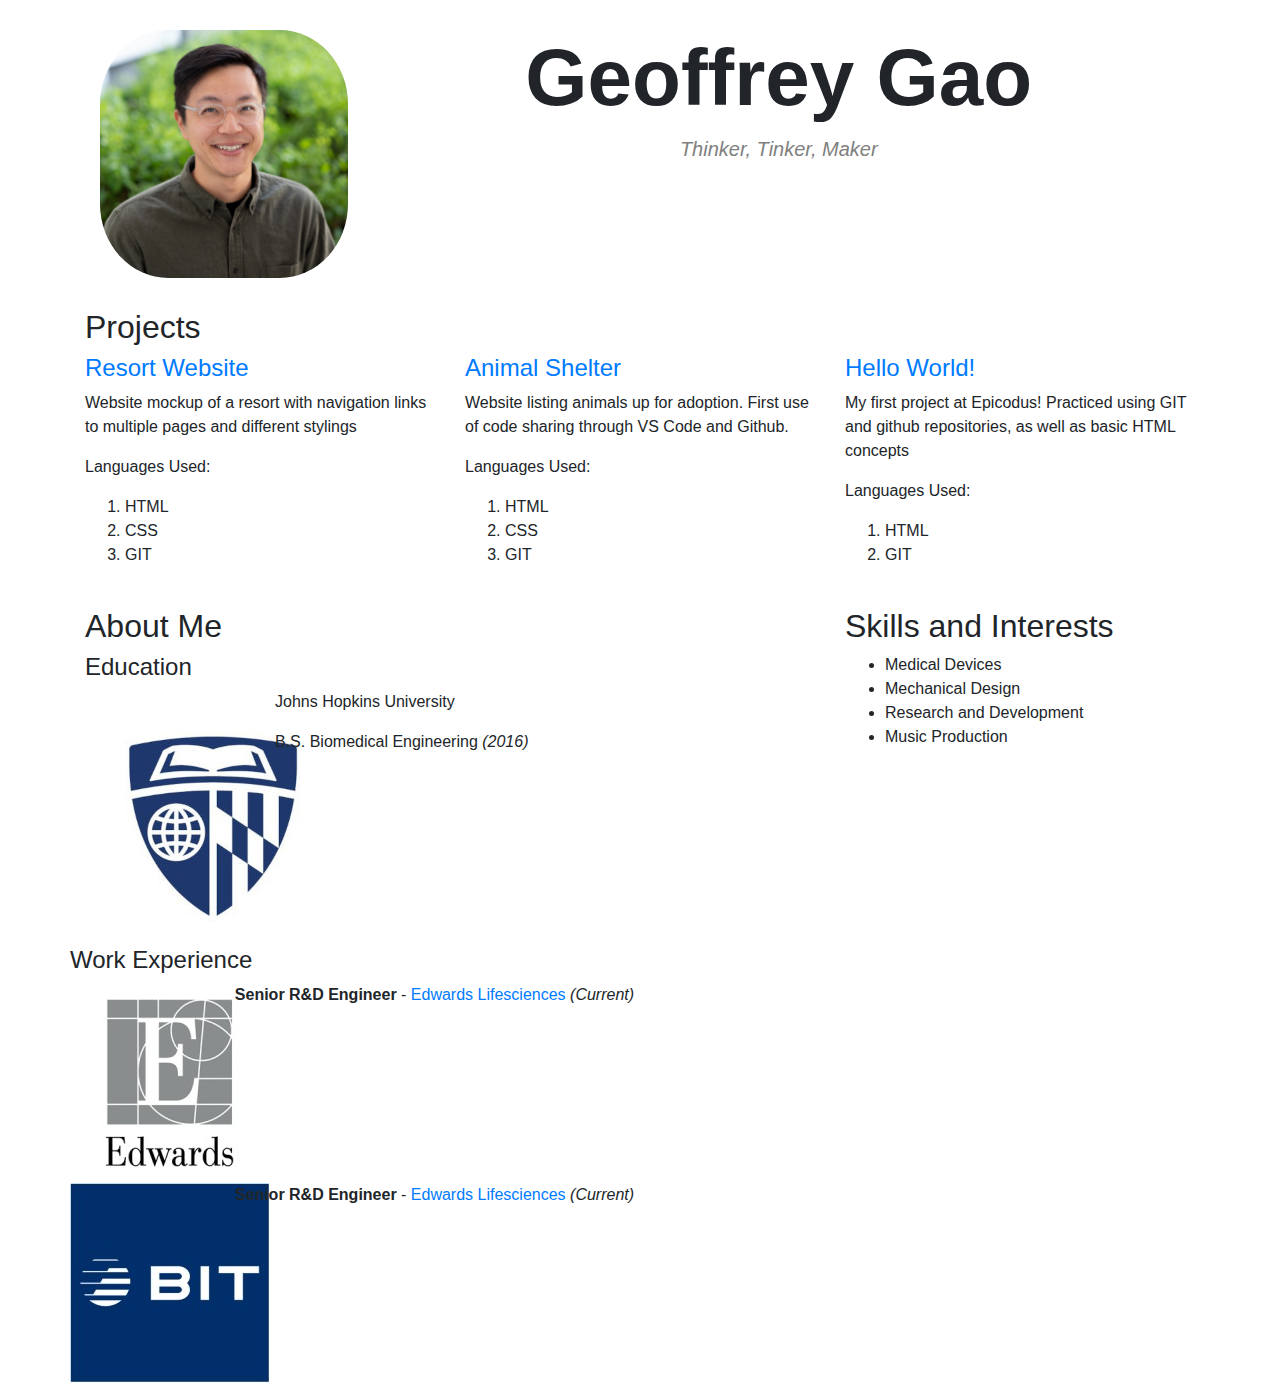
==== index.html @ e7b7402e "Intro CSS stylings" ====
<!DOCTYPE html>
<html lang="en">

<head>
  <title>Geoffrey Gao</title>
  <link rel="stylesheet" href="css/bootstrap.css" type="text/css">
  <link rel="stylesheet" href="css/styles.css" type="text/css">
</head>

<body>
  <div class="container intro">
    <div class="row">
      <img class="col-md-3" src="img/Geoffrey_Gao_HS_SQ.jpg" alt="Headshot Image">
      <div class="col-md-9">
        <h1>Geoffrey Gao</h1>
        <p><em>Thinker, Tinker, Maker</em></p>
      </div>
    </div>
  </div>

  <div class="container projects">
    <h2>Projects</h2>
    <div class="row">
      <div class="col-md-4">
        <h4><a class="projectLink" href="https://github.com/geoffreygao1/resort-website">Resort Website</a></h4>
        <p>Website mockup of a resort with navigation links to multiple pages and different stylings</p>
        <p>Languages Used:</p>
        <ol>
          <li>HTML</li>
          <li>CSS</li>
          <li>GIT</li>
        </ol>
      </div>
      <div class="col-md-4">
        <h4><a class="projectLink" href="https://github.com/Ariel-Doyle/Animal-Shelter">Animal Shelter</a></h4>
        <p>Website listing animals up for adoption. First use of code sharing through VS Code and Github. </p>
        <p>Languages Used:</p>
        <ol>
          <li>HTML</li>
          <li>CSS</li>
          <li>GIT</li>
        </ol>
      </div>
      <div class="col-md-4 ">
        <h4><a class="projectLink" href="https://github.com/geoffreygao1/hello-world">Hello World!</a></h4>
        <p>My first project at Epicodus! Practiced using GIT and github repositories, as well as basic HTML concepts</p>
        <p>Languages Used:</p>
        <ol>
          <li>HTML</li>
          <li>GIT</li>
        </ol>
      </div>
    </div>
  </div>
  <br>

  <div class="container aboutMe">
    <div class="row">
      <div class="col-md-8">
        <h2>About Me</h2>
        <h4>Education</h4>
        <div class="row">
          <div class="col-sm-3">
            <img src="img/Johns_Hopkins_University_Logo.jpeg" alt="Johns Hopkins Univeresity Logo" class="icon">
          </div>
          <div class="col-sm-9">
            <p>Johns Hopkins University</p>
            <p>B.S. Biomedical Engineering <em>(2016)</em></p>
          </div>
          <h4>Work Experience</h4>
          <div class="row">
            <div class="col-sm-3">
              <img src="img/Edwards.jpeg" alt="Edwards Lifesciences Logo" class="icon">
            </div>
            <div class="col-sm-9">
              <p><strong>Senior R&D Engineer</strong> - <span class="company"><a href="https://www.edwards.com/">Edwards
                    Lifesciences</a> </span> <em>(Current)</em></p>
            </div>
          </div>
          <div class="row">
            <div class="col-sm-3">
              <img src="img/BIT.jpeg" alt="BIT Group Logo" class="icon">
            </div>
            <div class="col-sm-9">
              <p><strong>Senior R&D Engineer</strong> - <span class="company"><a href="https://www.edwards.com/">Edwards
                    Lifesciences</a> </span> <em>(Current)</em></p>
            </div>
          </div>
        </div>
      </div>
      <div class="col-md-4">
        <h2>Skills and Interests</h2>
        <ul>
          <li>Medical Devices</li>
          <li>Mechanical Design</li>
          <li>Research and Development</li>
          <li>Music Production</li>
        </ul>
      </div>
    </div>
</body>

</html>
---- css/styles.css ----
.intro {
  padding: 30px;
  text-align: center;
}

.intro img {
  border-radius: 30%;
}

h1 {
  font-weight: bold;
  font-size: 80px;
}

.intro p {
  font-size: 20px;
  color: grey;
}
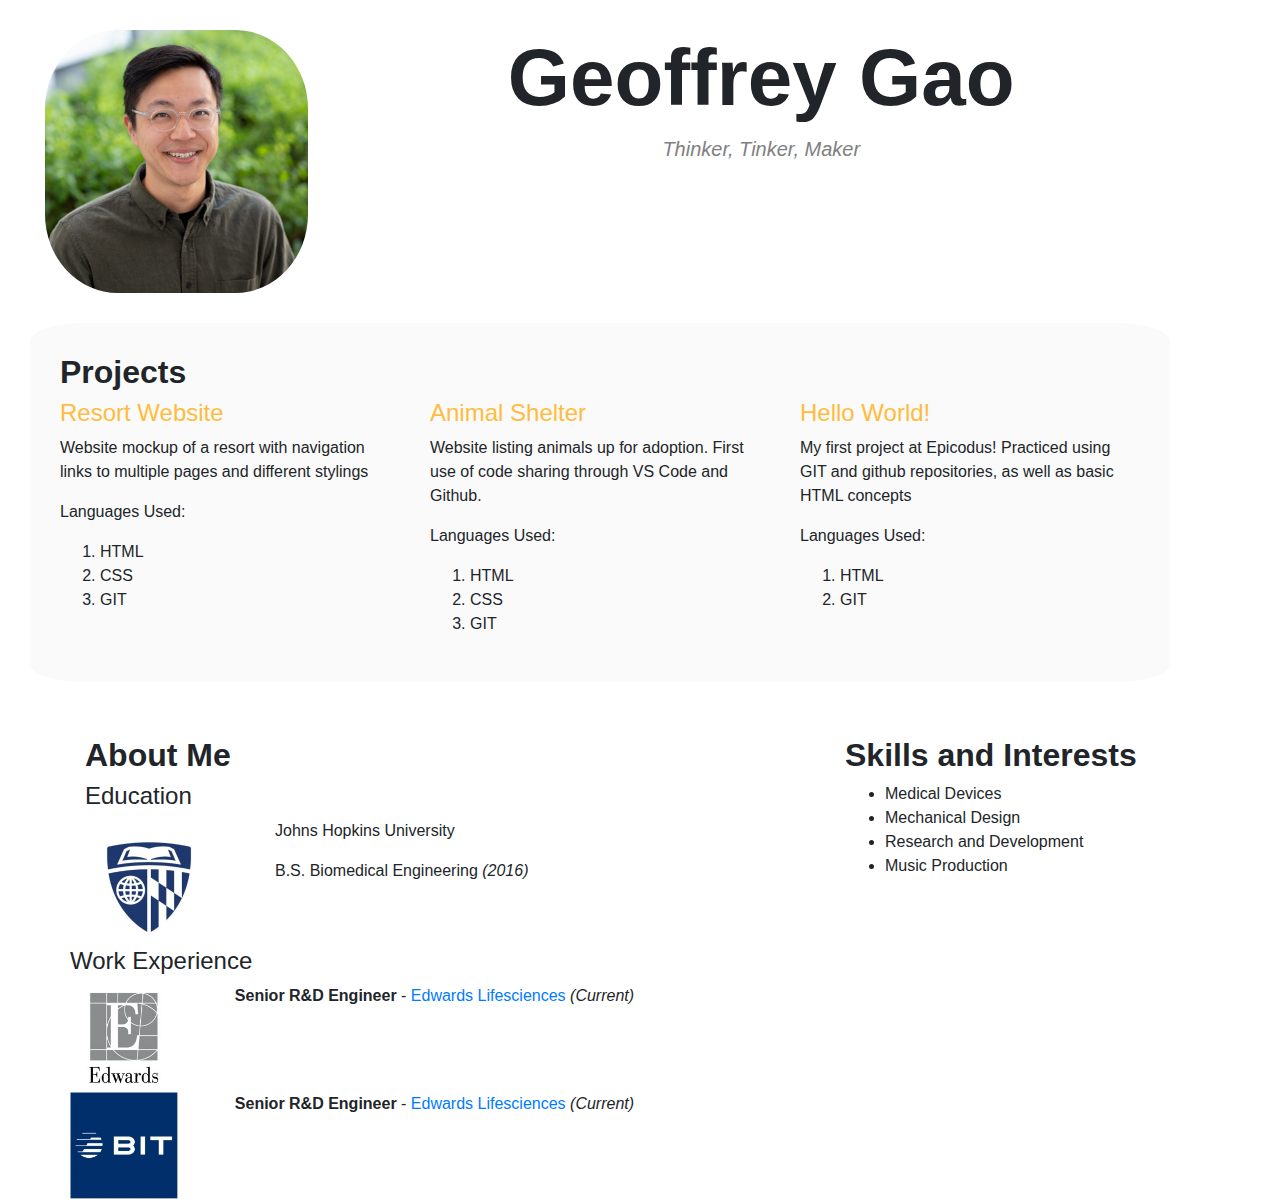
==== commit 81374f56: "CSS Stylings for Projects Section" ====
--- a/index.html
+++ b/index.html
@@ -21,8 +21,8 @@
   <div class="container projects">
     <h2>Projects</h2>
     <div class="row">
-      <div class="col-md-4">
-        <h4><a class="projectLink" href="https://github.com/geoffreygao1/resort-website">Resort Website</a></h4>
+      <div class="col-md-4 projectBox">
+        <h4><a class=" projectLink" href="https://github.com/geoffreygao1/resort-website">Resort Website</a></h4>
         <p>Website mockup of a resort with navigation links to multiple pages and different stylings</p>
         <p>Languages Used:</p>
         <ol>
@@ -31,7 +31,7 @@
           <li>GIT</li>
         </ol>
       </div>
-      <div class="col-md-4">
+      <div class="col-md-4 projectBox">
         <h4><a class="projectLink" href="https://github.com/Ariel-Doyle/Animal-Shelter">Animal Shelter</a></h4>
         <p>Website listing animals up for adoption. First use of code sharing through VS Code and Github. </p>
         <p>Languages Used:</p>
@@ -41,7 +41,7 @@
           <li>GIT</li>
         </ol>
       </div>
-      <div class="col-md-4 ">
+      <div class="col-md-4 projectBox">
         <h4><a class="projectLink" href="https://github.com/geoffreygao1/hello-world">Hello World!</a></h4>
         <p>My first project at Epicodus! Practiced using GIT and github repositories, as well as basic HTML concepts</p>
         <p>Languages Used:</p>
@@ -74,7 +74,7 @@
             </div>
             <div class="col-sm-9">
               <p><strong>Senior R&D Engineer</strong> - <span class="company"><a href="https://www.edwards.com/">Edwards
-                    Lifesciences</a> </span> <em>(Current)</em></p>
+                    Lifesciences</a> </span><em>(Current)</em></p>
             </div>
           </div>
           <div class="row">
@@ -83,7 +83,7 @@
             </div>
             <div class="col-sm-9">
               <p><strong>Senior R&D Engineer</strong> - <span class="company"><a href="https://www.edwards.com/">Edwards
-                    Lifesciences</a> </span> <em>(Current)</em></p>
+                    Lifesciences</a> </span><em>(Current)</em></p>
             </div>
           </div>
         </div>
--- a/css/styles.css
+++ b/css/styles.css
@@ -1,5 +1,6 @@
 .intro {
-  padding: 30px;
+  box-sizing: content-box;
+  margin: 30px;
   text-align: center;
 }
 
@@ -12,7 +13,27 @@
   font-size: 80px;
 }
 
+h2 {
+  font-weight: bold;
+}
+
 .intro p {
   font-size: 20px;
   color: grey;
+}
+
+.projects {
+  margin: 30px;
+  padding: 30px;
+  background-color: rgb(250, 250, 250);
+  border-radius: 5%;
+}
+
+.projectLink {
+  color: rgb(255, 188, 62);
+}
+
+.icon {
+  width: 80%;
+  height: auto;
 }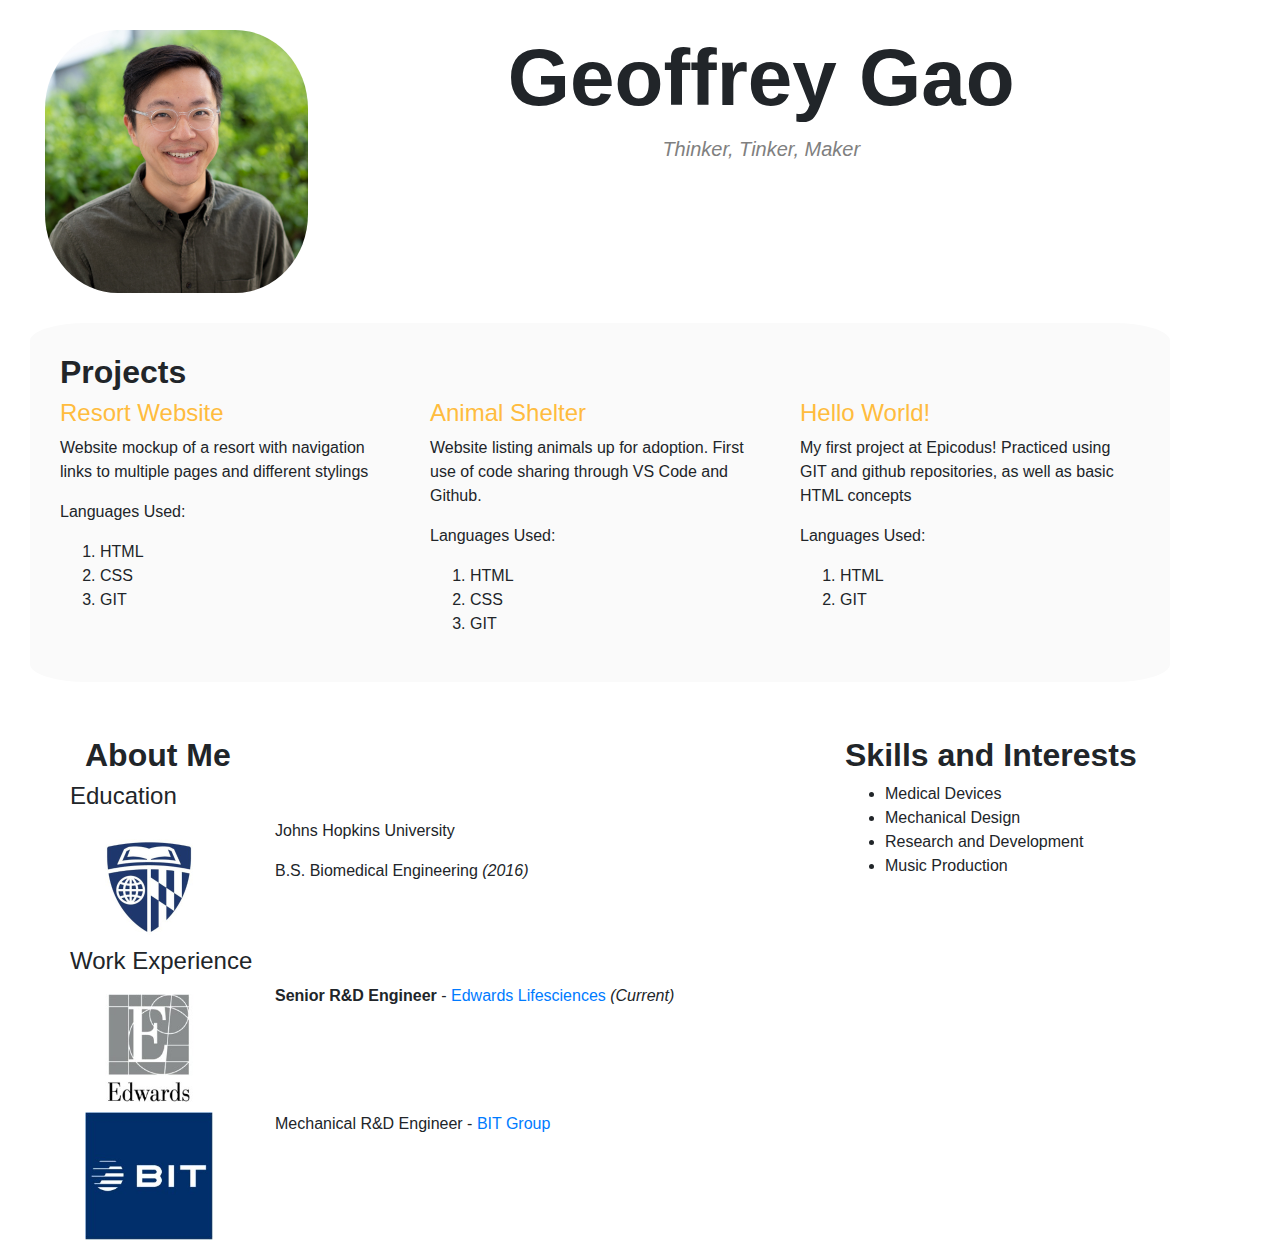
==== commit b21ba6a2: "BUGFIX: Fixed flex grid for About Me section" ====
--- a/index.html
+++ b/index.html
@@ -41,7 +41,7 @@
           <li>GIT</li>
         </ol>
       </div>
-      <div class="col-md-4 projectBox">
+      <div class="col-md-4 ">
         <h4><a class="projectLink" href="https://github.com/geoffreygao1/hello-world">Hello World!</a></h4>
         <p>My first project at Epicodus! Practiced using GIT and github repositories, as well as basic HTML concepts</p>
         <p>Languages Used:</p>
@@ -58,7 +58,9 @@
     <div class="row">
       <div class="col-md-8">
         <h2>About Me</h2>
-        <h4>Education</h4>
+        <div class="row">
+          <h4>Education</h4>
+        </div>
         <div class="row">
           <div class="col-sm-3">
             <img src="img/Johns_Hopkins_University_Logo.jpeg" alt="Johns Hopkins Univeresity Logo" class="icon">
@@ -67,24 +69,26 @@
             <p>Johns Hopkins University</p>
             <p>B.S. Biomedical Engineering <em>(2016)</em></p>
           </div>
+        </div>
+        <div class="row job">
           <h4>Work Experience</h4>
-          <div class="row">
-            <div class="col-sm-3">
-              <img src="img/Edwards.jpeg" alt="Edwards Lifesciences Logo" class="icon">
-            </div>
-            <div class="col-sm-9">
-              <p><strong>Senior R&D Engineer</strong> - <span class="company"><a href="https://www.edwards.com/">Edwards
-                    Lifesciences</a> </span><em>(Current)</em></p>
-            </div>
+        </div>
+        <div class="row job">
+          <div class="col-sm-3">
+            <img src="img/Edwards.jpeg" alt="Edwards Lifesciences Logo" class="icon">
           </div>
-          <div class="row">
-            <div class="col-sm-3">
-              <img src="img/BIT.jpeg" alt="BIT Group Logo" class="icon">
-            </div>
-            <div class="col-sm-9">
-              <p><strong>Senior R&D Engineer</strong> - <span class="company"><a href="https://www.edwards.com/">Edwards
-                    Lifesciences</a> </span><em>(Current)</em></p>
-            </div>
+          <div class="col-sm-9">
+            <p><strong>Senior R&D Engineer</strong> - <span class="company"><a href="https://www.edwards.com/">Edwards
+                  Lifesciences</a> </span><em>(Current)</em></p>
+          </div>
+        </div>
+        <div class="row">
+          <div class="col-sm-3">
+            <img src="img/BIT.jpeg" alt="BIT Group Logo" class="icon">
+          </div>
+          <div class="col-sm-9">
+            <p>Mechanical R&D Engineer - <span class="company"><a href="https://www.bit-group.com/">BIT
+                  Group</a></p>
           </div>
         </div>
       </div>
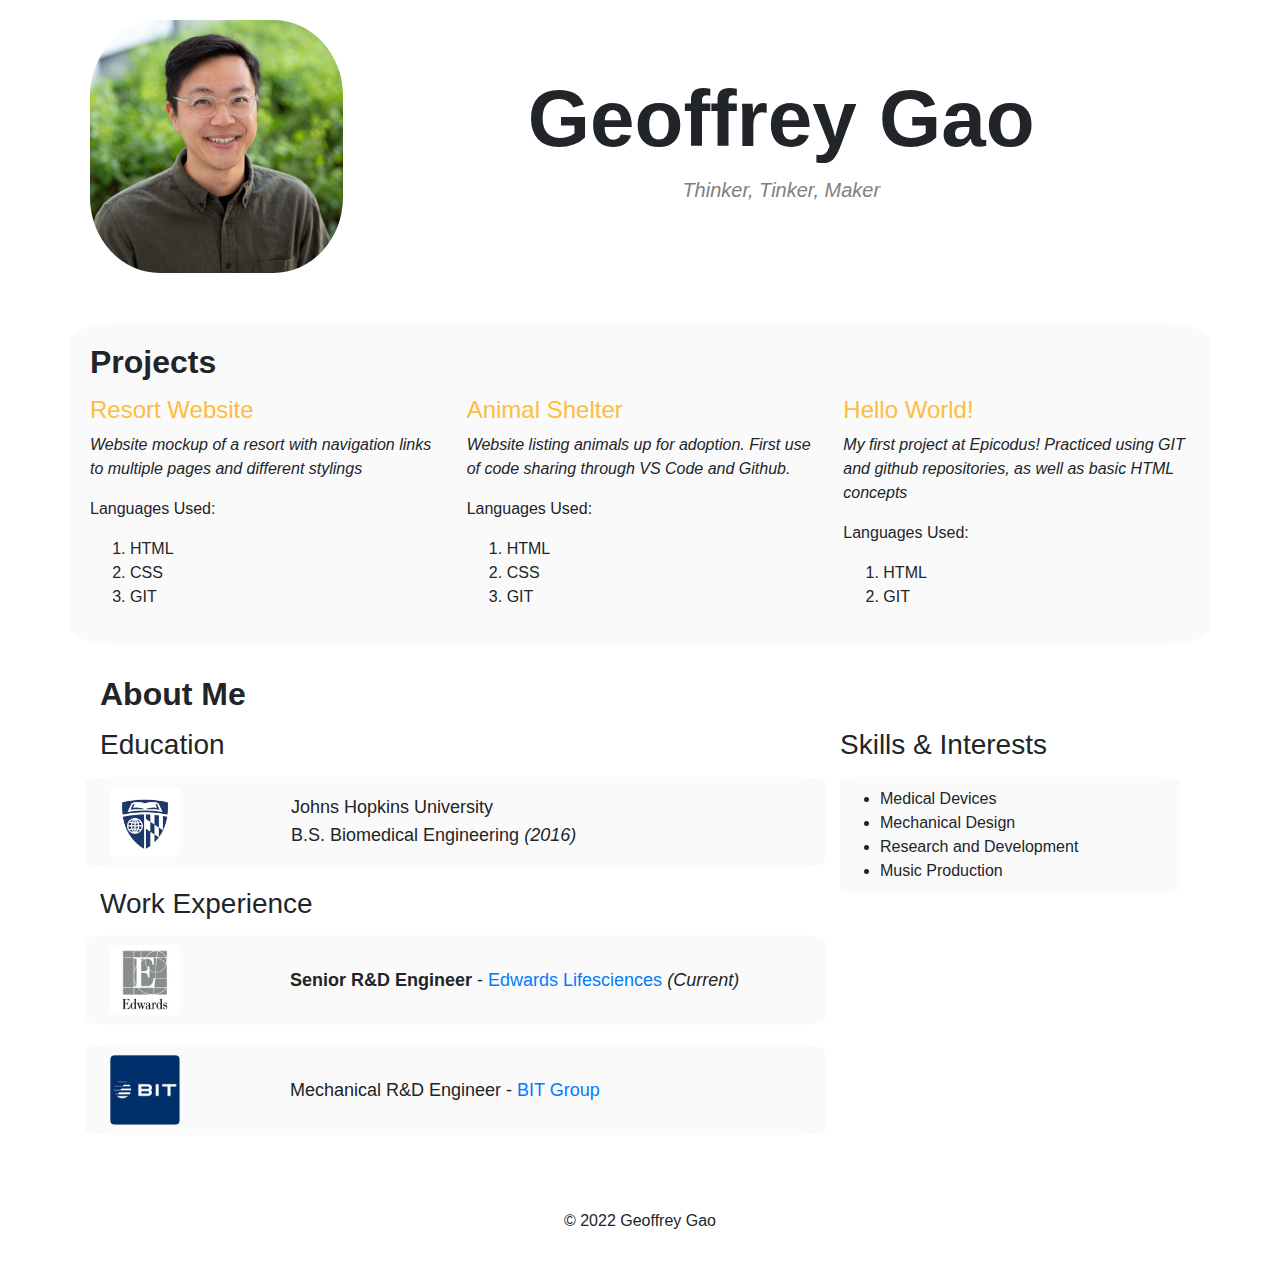
==== commit b9b760e0: "added footer" ====
--- a/index.html
+++ b/index.html
@@ -11,7 +11,7 @@
   <div class="container intro">
     <div class="row">
       <img class="col-md-3" src="img/Geoffrey_Gao_HS_SQ.jpg" alt="Headshot Image">
-      <div class="col-md-9">
+      <div class="col-md-9" id="namecard">
         <h1>Geoffrey Gao</h1>
         <p><em>Thinker, Tinker, Maker</em></p>
       </div>
@@ -23,7 +23,7 @@
     <div class="row">
       <div class="col-md-4 projectBox">
         <h4><a class=" projectLink" href="https://github.com/geoffreygao1/resort-website">Resort Website</a></h4>
-        <p>Website mockup of a resort with navigation links to multiple pages and different stylings</p>
+        <p><em>Website mockup of a resort with navigation links to multiple pages and different stylings</em></p>
         <p>Languages Used:</p>
         <ol>
           <li>HTML</li>
@@ -33,7 +33,7 @@
       </div>
       <div class="col-md-4 projectBox">
         <h4><a class="projectLink" href="https://github.com/Ariel-Doyle/Animal-Shelter">Animal Shelter</a></h4>
-        <p>Website listing animals up for adoption. First use of code sharing through VS Code and Github. </p>
+        <p><em>Website listing animals up for adoption. First use of code sharing through VS Code and Github.</em></p>
         <p>Languages Used:</p>
         <ol>
           <li>HTML</li>
@@ -43,7 +43,8 @@
       </div>
       <div class="col-md-4 ">
         <h4><a class="projectLink" href="https://github.com/geoffreygao1/hello-world">Hello World!</a></h4>
-        <p>My first project at Epicodus! Practiced using GIT and github repositories, as well as basic HTML concepts</p>
+        <p><em>My first project at Epicodus! Practiced using GIT and github repositories, as well as basic HTML
+            concepts</em></p>
         <p>Languages Used:</p>
         <ol>
           <li>HTML</li>
@@ -52,49 +53,44 @@
       </div>
     </div>
   </div>
-  <br>
 
   <div class="container aboutMe">
+    <h2>About Me</h2>
     <div class="row">
       <div class="col-md-8">
-        <h2>About Me</h2>
-        <div class="row">
-          <h4>Education</h4>
-        </div>
-        <div class="row">
+        <h3>Education</h3>
+        <div class="row education">
           <div class="col-sm-3">
             <img src="img/Johns_Hopkins_University_Logo.jpeg" alt="Johns Hopkins Univeresity Logo" class="icon">
           </div>
-          <div class="col-sm-9">
+          <div class="col-sm-9" id="college">
             <p>Johns Hopkins University</p>
             <p>B.S. Biomedical Engineering <em>(2016)</em></p>
           </div>
         </div>
-        <div class="row job">
-          <h4>Work Experience</h4>
-        </div>
+        <h3>Work Experience</h3>
         <div class="row job">
           <div class="col-sm-3">
             <img src="img/Edwards.jpeg" alt="Edwards Lifesciences Logo" class="icon">
           </div>
-          <div class="col-sm-9">
+          <div class="col-sm-9 jobDesc">
             <p><strong>Senior R&D Engineer</strong> - <span class="company"><a href="https://www.edwards.com/">Edwards
                   Lifesciences</a> </span><em>(Current)</em></p>
           </div>
         </div>
-        <div class="row">
+        <div class="row job">
           <div class="col-sm-3">
             <img src="img/BIT.jpeg" alt="BIT Group Logo" class="icon">
           </div>
-          <div class="col-sm-9">
+          <div class="col-sm-9 jobDesc">
             <p>Mechanical R&D Engineer - <span class="company"><a href="https://www.bit-group.com/">BIT
                   Group</a></p>
           </div>
         </div>
       </div>
       <div class="col-md-4">
-        <h2>Skills and Interests</h2>
-        <ul>
+        <h3>Skills & Interests</h3>
+        <ul class="skills">
           <li>Medical Devices</li>
           <li>Mechanical Design</li>
           <li>Research and Development</li>
@@ -102,6 +98,13 @@
         </ul>
       </div>
     </div>
+  </div>
 </body>
 
+<footer>
+  <div class="text-center p-4"">
+    <p>© 2022 Geoffrey Gao</p> 
+ </div>
+</footer>
+
 </html>--- a/css/styles.css
+++ b/css/styles.css
@@ -1,11 +1,20 @@
+.container {
+  margin: auto;
+  padding: 20px;
+}
+
 .intro {
-  box-sizing: content-box;
-  margin: 30px;
+  margin: auto;
+  margin-bottom: 30px;
   text-align: center;
 }
 
 .intro img {
   border-radius: 30%;
+}
+
+#namecard {
+  margin: auto;
 }
 
 h1 {
@@ -15,6 +24,11 @@
 
 h2 {
   font-weight: bold;
+  margin-bottom: 15px;
+}
+
+h3 {
+  margin-bottom: 15px;
 }
 
 .intro p {
@@ -23,8 +37,6 @@
 }
 
 .projects {
-  margin: 30px;
-  padding: 30px;
   background-color: rgb(250, 250, 250);
   border-radius: 5%;
 }
@@ -33,7 +45,52 @@
   color: rgb(255, 188, 62);
 }
 
+.aboutMe {
+  margin: auto;
+  padding: 30px;
+}
+
 .icon {
-  width: 80%;
-  height: auto;
+  width: 70px;
+  height: 70px;
+  border-radius: 5px;
+}
+
+.education {
+  margin-bottom: 20px;
+  padding: 10px;
+  background-color: rgb(250, 250, 250);
+  border-radius: 5%;
+}
+
+#college {
+  margin: auto;
+}
+
+#college p {
+  margin: 1px;
+  font-size: large;
+}
+
+.job {
+  margin-bottom: 20px;
+  padding: 10px;
+  background-color: rgb(250, 250, 250);
+  border-radius: 5%;
+}
+
+.job p {
+  margin: auto;
+  font-size: large;
+}
+
+.skills {
+  padding-top: 10px;
+  padding-bottom: 10px;
+  background-color: rgb(250, 250, 250);
+  border-radius: 5%;
+}
+
+.jobDesc {
+  margin: auto;
 }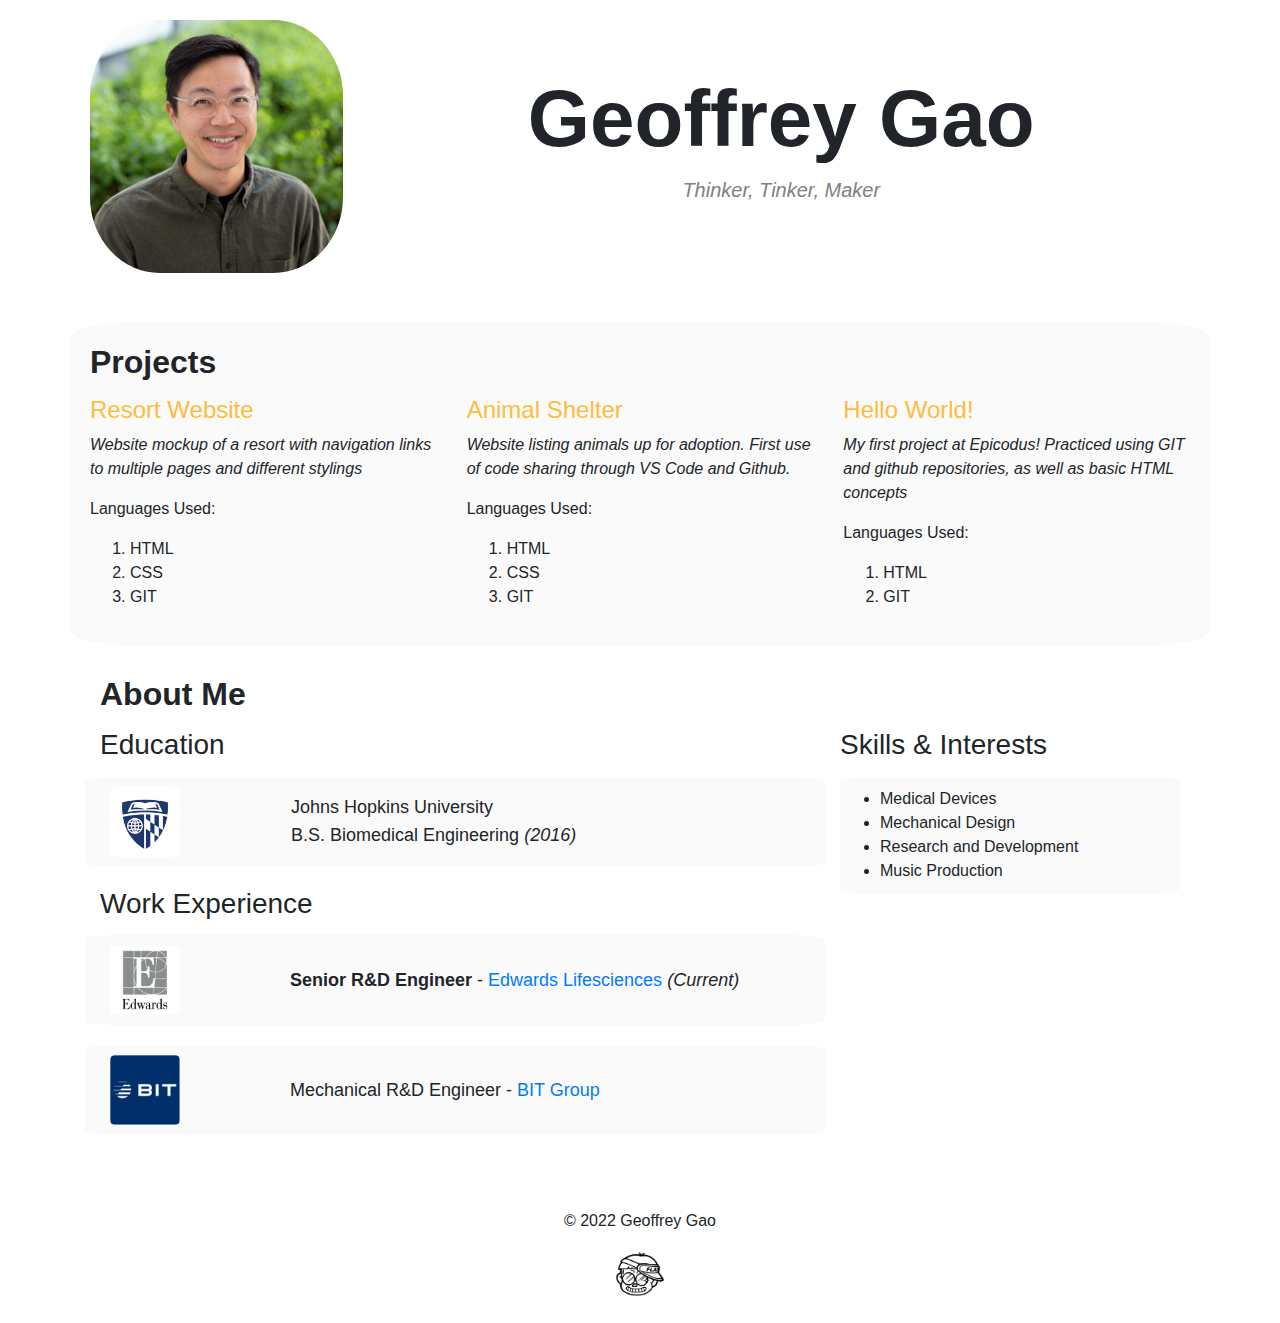
==== commit a3fe1520: "Included float styling for footer logo" ====
--- a/index.html
+++ b/index.html
@@ -102,9 +102,9 @@
 </body>
 
 <footer>
-  <div class="text-center p-4"">
-    <p>© 2022 Geoffrey Gao</p> 
- </div>
+  <div class="text-center p-4 logo">
+    <p>© 2022 Geoffrey Gao</p> <img src=" img/Japan Sticker Face.png" alt="Flat Stanley Logo">
+  </div>
 </footer>
 
 </html>--- a/css/styles.css
+++ b/css/styles.css
@@ -93,4 +93,9 @@
 
 .jobDesc {
   margin: auto;
+}
+
+.logo img {
+  width: 50px;
+  float: none;
 }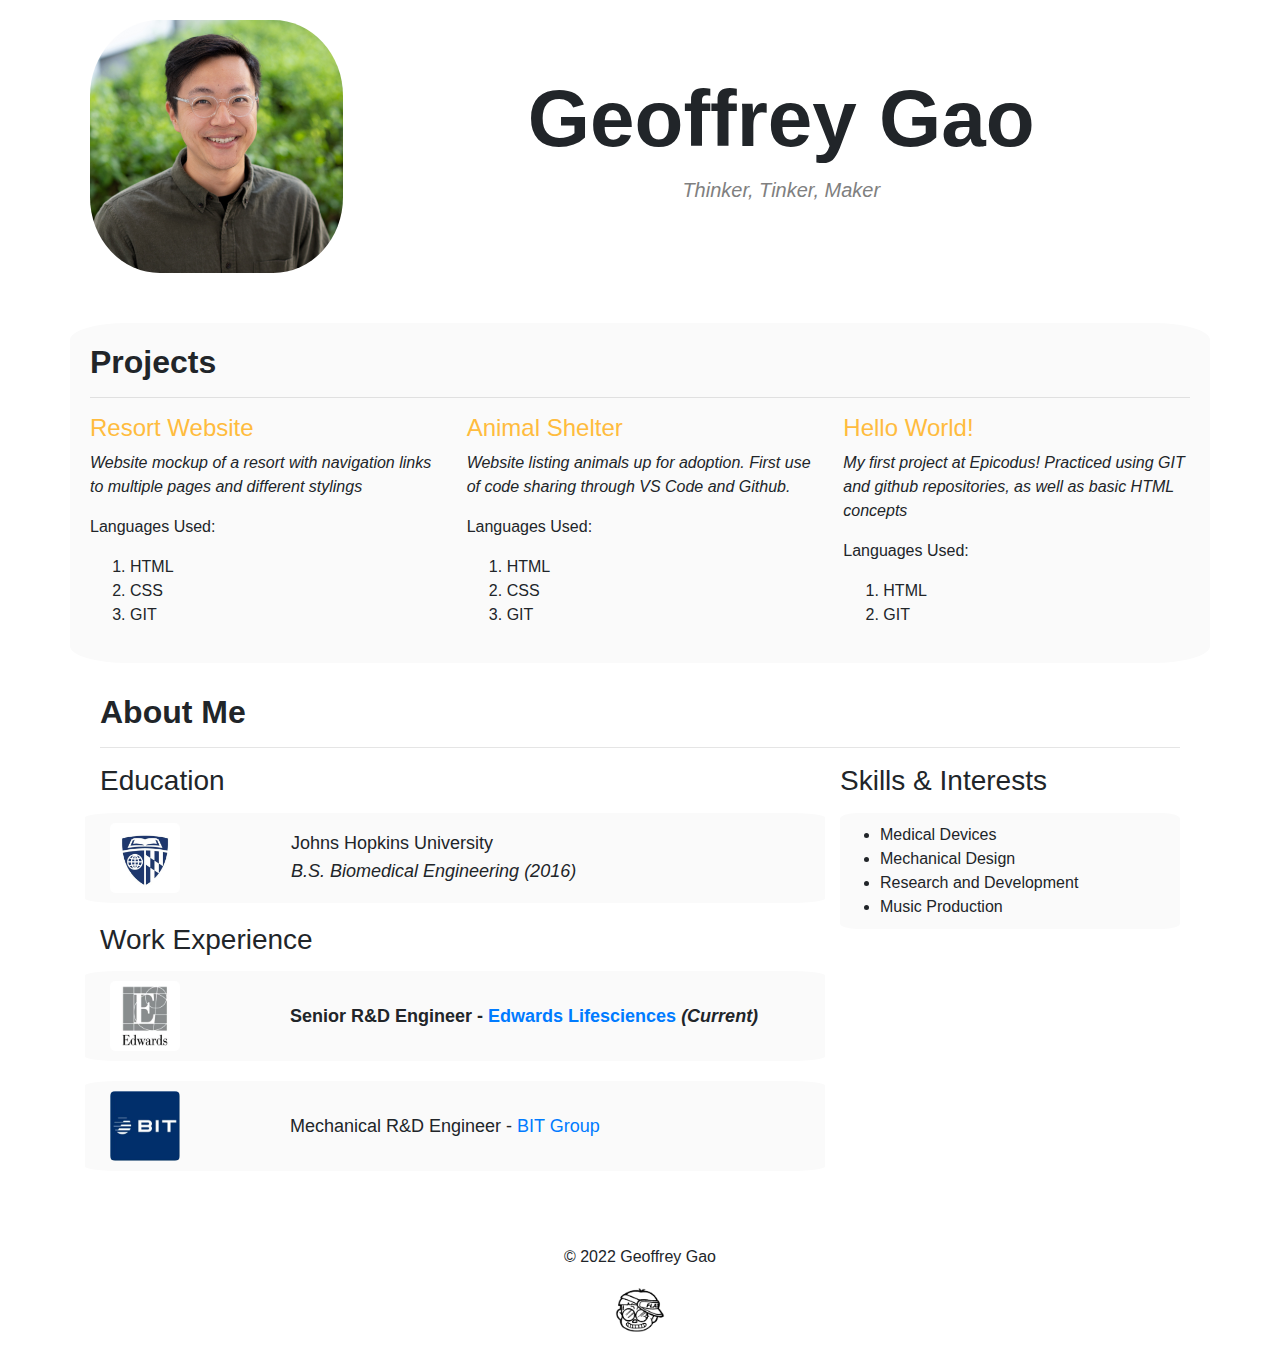
==== commit 0a6b786c: "Added hr line break elements below headers" ====
--- a/index.html
+++ b/index.html
@@ -20,6 +20,7 @@
 
   <div class="container projects">
     <h2>Projects</h2>
+    <hr>
     <div class="row">
       <div class="col-md-4 projectBox">
         <h4><a class=" projectLink" href="https://github.com/geoffreygao1/resort-website">Resort Website</a></h4>
@@ -56,6 +57,7 @@
 
   <div class="container aboutMe">
     <h2>About Me</h2>
+    <hr>
     <div class="row">
       <div class="col-md-8">
         <h3>Education</h3>
@@ -65,7 +67,7 @@
           </div>
           <div class="col-sm-9" id="college">
             <p>Johns Hopkins University</p>
-            <p>B.S. Biomedical Engineering <em>(2016)</em></p>
+            <p><em>B.S. Biomedical Engineering (2016)</em></p>
           </div>
         </div>
         <h3>Work Experience</h3>
@@ -74,8 +76,8 @@
             <img src="img/Edwards.jpeg" alt="Edwards Lifesciences Logo" class="icon">
           </div>
           <div class="col-sm-9 jobDesc">
-            <p><strong>Senior R&D Engineer</strong> - <span class="company"><a href="https://www.edwards.com/">Edwards
-                  Lifesciences</a> </span><em>(Current)</em></p>
+            <p><strong>Senior R&D Engineer - <span class="company"><a href="https://www.edwards.com/">Edwards
+                    Lifesciences</a></span><em> (Current)</em></strong></p>
           </div>
         </div>
         <div class="row job">
@@ -84,7 +86,7 @@
           </div>
           <div class="col-sm-9 jobDesc">
             <p>Mechanical R&D Engineer - <span class="company"><a href="https://www.bit-group.com/">BIT
-                  Group</a></p>
+                  Group</a></span></p>
           </div>
         </div>
       </div>
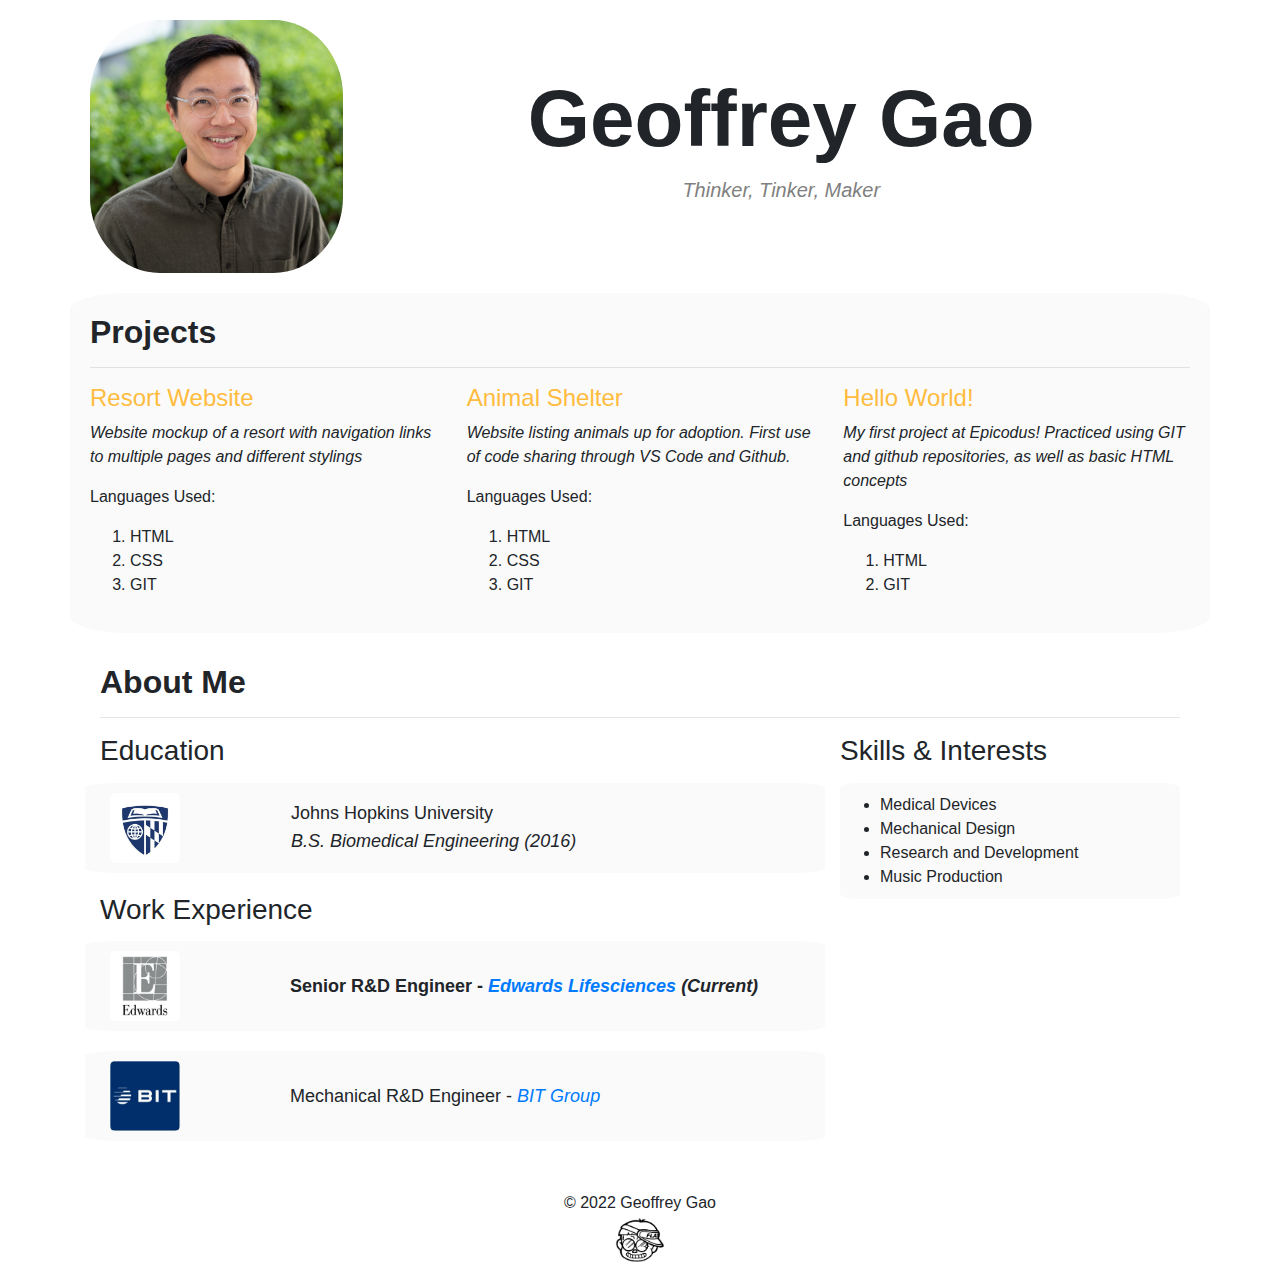
==== commit d3ee4937: "Updated gh-pages link in README" ====
--- a/index.html
+++ b/index.html
@@ -1,5 +1,5 @@
 <!DOCTYPE html>
-<html lang="en">
+<html lang="en-US">
 
 <head>
   <title>Geoffrey Gao</title>
@@ -22,8 +22,8 @@
     <h2>Projects</h2>
     <hr>
     <div class="row">
-      <div class="col-md-4 projectBox">
-        <h4><a class=" projectLink" href="https://github.com/geoffreygao1/resort-website">Resort Website</a></h4>
+      <div class="col-md-4">
+        <h4><a class="projectLink" href="https://github.com/geoffreygao1/resort-website">Resort Website</a></h4>
         <p><em>Website mockup of a resort with navigation links to multiple pages and different stylings</em></p>
         <p>Languages Used:</p>
         <ol>
@@ -32,7 +32,7 @@
           <li>GIT</li>
         </ol>
       </div>
-      <div class="col-md-4 projectBox">
+      <div class="col-md-4">
         <h4><a class="projectLink" href="https://github.com/Ariel-Doyle/Animal-Shelter">Animal Shelter</a></h4>
         <p><em>Website listing animals up for adoption. First use of code sharing through VS Code and Github.</em></p>
         <p>Languages Used:</p>
@@ -42,7 +42,7 @@
           <li>GIT</li>
         </ol>
       </div>
-      <div class="col-md-4 ">
+      <div class="col-md-4">
         <h4><a class="projectLink" href="https://github.com/geoffreygao1/hello-world">Hello World!</a></h4>
         <p><em>My first project at Epicodus! Practiced using GIT and github repositories, as well as basic HTML
             concepts</em></p>
@@ -85,8 +85,8 @@
             <img src="img/BIT.jpeg" alt="BIT Group Logo" class="icon">
           </div>
           <div class="col-sm-9 jobDesc">
-            <p>Mechanical R&D Engineer - <span class="company"><a href="https://www.bit-group.com/">BIT
-                  Group</a></span></p>
+            <p>Mechanical R&D Engineer - <span class="company"><a href="https://www.bit-group.com/">BIT Group</a></span>
+            </p>
           </div>
         </div>
       </div>
@@ -104,7 +104,7 @@
 </body>
 
 <footer>
-  <div class="text-center p-4 logo">
+  <div class="text-center logo">
     <p>© 2022 Geoffrey Gao</p> <img src=" img/Japan Sticker Face.png" alt="Flat Stanley Logo">
   </div>
 </footer>
--- a/css/styles.css
+++ b/css/styles.css
@@ -5,7 +5,6 @@
 
 .intro {
   margin: auto;
-  margin-bottom: 30px;
   text-align: center;
 }
 
@@ -84,6 +83,11 @@
   font-size: large;
 }
 
+.job .company {
+  font-style: italic;
+  color: rgb(255, 188, 62);
+}
+
 .skills {
   padding-top: 10px;
   padding-bottom: 10px;
@@ -95,6 +99,14 @@
   margin: auto;
 }
 
+.logo {
+  margin-bottom: 10px;
+}
+
+.logo p {
+  margin-bottom: 0px;
+}
+
 .logo img {
   width: 50px;
   float: none;
